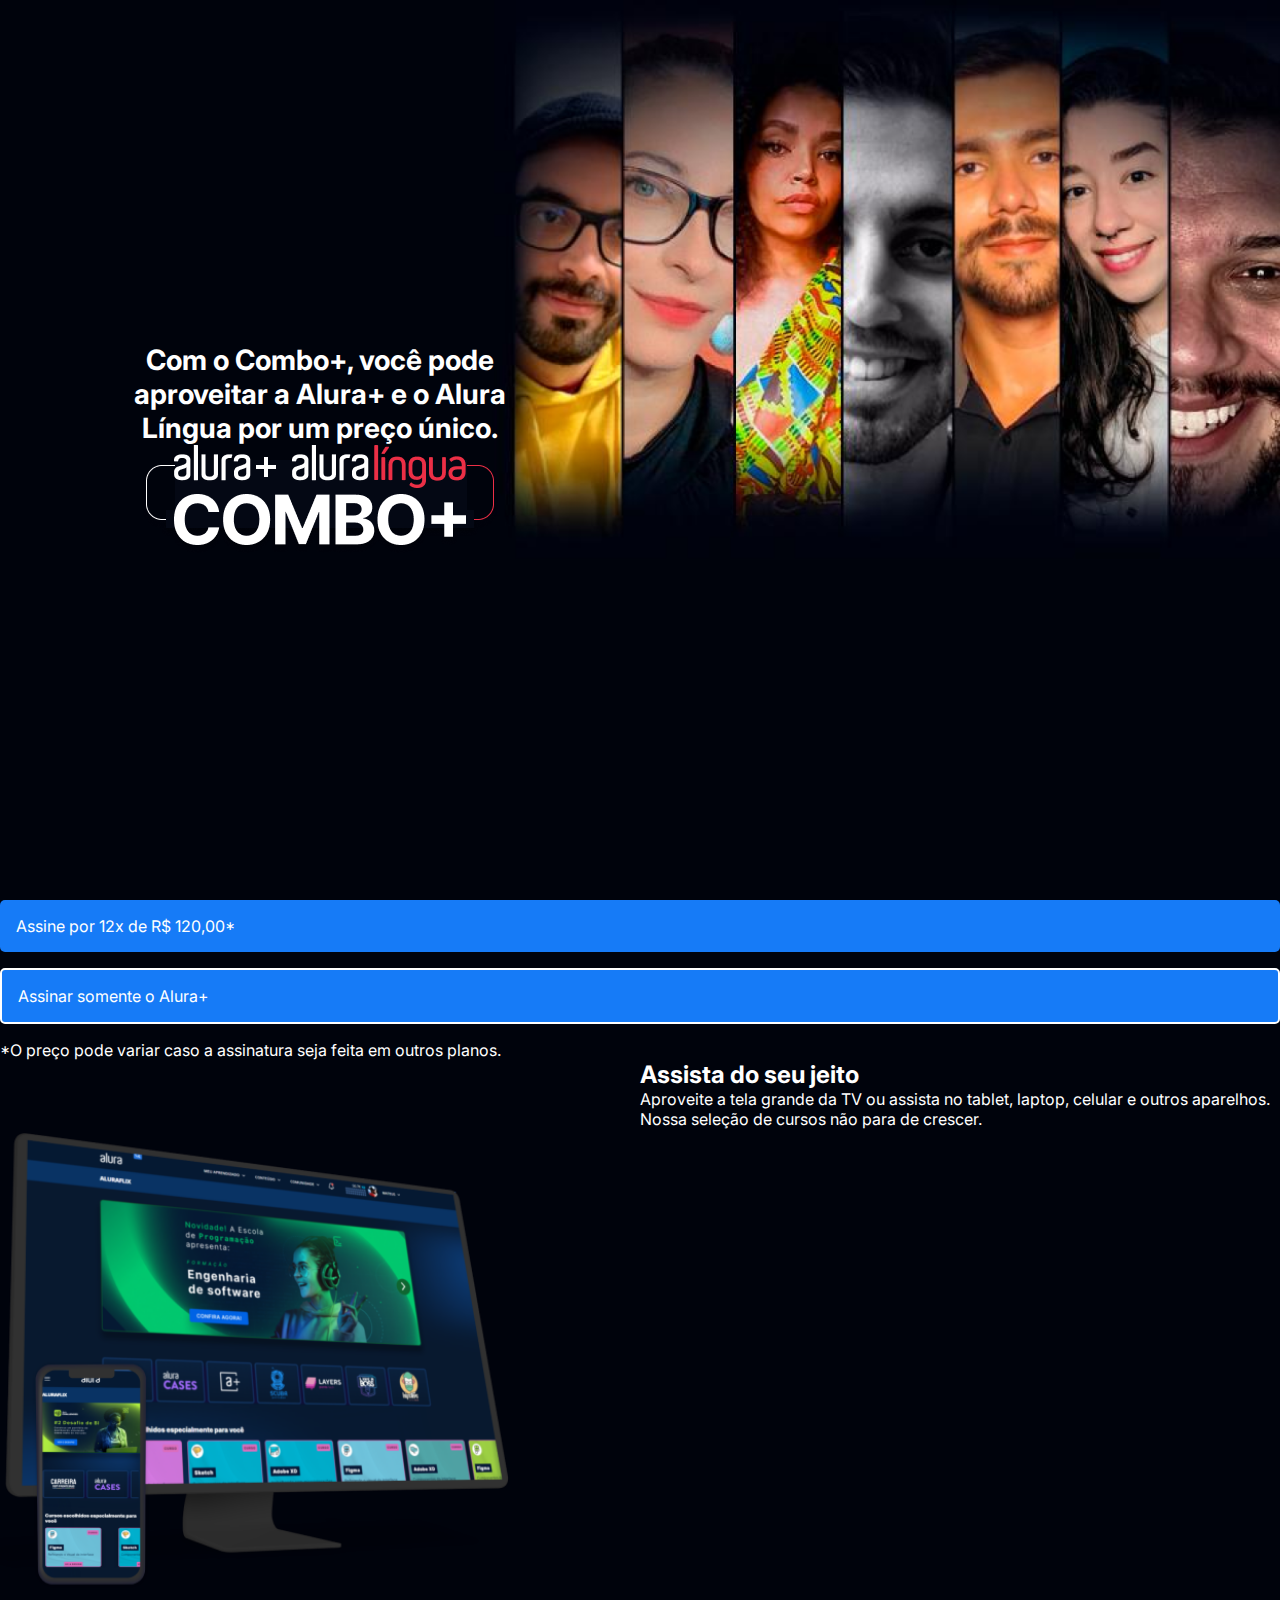
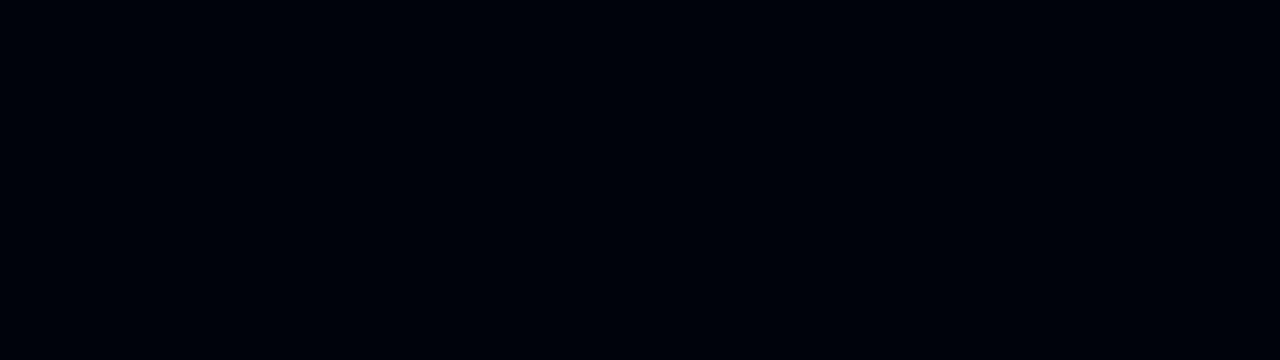
==== index.html @ 9e31f0d7 "Add files via upload" ====
<!DOCTYPE html>
<html>

<head>
    <title>Alura Plus</title>
    <meta charset="UTF-8">
    <meta name="viewport" content="width=device-width, initial-scale=1">
    <link rel="stylesheet" href="style.css">
    <link rel="preconnect" href="https://fonts.googleapis.com">
    <link rel="preconnect" href="https://fonts.gstatic.com" crossorigin>
    <link href="https://fonts.googleapis.com/css2?family=Inter:wght@400;700&display=swap" rel="stylesheet">
</head>

<body>

</body>

</html>
<body>
<section class="container principal">
    <div class="container__caixa">
        <h1 class="container__titulo">Com o Combo+, você pode aproveitar a Alura+ e o Alura Língua por um preço
            único.
        </h1>
        <img src="img/Combo.png" alt="O combo+ é a junção do alura+ e o alura língua" class="container__imagem">
    </section>
        <a href="www.alura.com.br" class="container__botao">Assine por 12x de R$ 120,00*</a>
        <a href="www.alura.com.br" class="container__botao botao_secundario">Assinar somente o Alura+</a>
        <p class="container__aviso">*O preço pode variar caso a assinatura seja feita em outros planos.</p>
    </div>
    <section class="container secundario">
        <img src="img/Plataformas.png" alt="Um monitor e um celular com a alura plus aberta" class="secundario__imagem">
        <div class="container__descricao">
            <h2 class="descricao__titulo">Assista do seu jeito</h2>
            <p class="descricao__texto">Aproveite a tela grande da TV ou assista no tablet, laptop, celular e outros
                aparelhos. Nossa seleção de cursos não para de crescer.</p>
        </div>
</section>
---- style.css ----
:root {
    --branco-principal: #FFFFFF;
    --cinza-secundario: #C0C0C0;
    --botao-azul: #167BF7;
    --cor-de-fundo: #00030C;
}
body {
    background-color: var(--cor-de-fundo);
}
body {
    background-color: var(--cor-de-fundo);
    color: var(--branco-principal);
}
* {
    margin: 0;
    padding: 0;
}
.container {
    height: 100vh;
}
.principal {
    background-image: url("img/Background.png");
    background-repeat: no-repeat;
    background-size: contain;
    align-items: center;
    text-align: center;
}
.container__botao {
    background-color: var(--botao-azul);
    border-radius: 5px;
    padding: 1em;
    color: var(--branco-principal);
    display: block;
}   
.container {
    height: 100vh;
    display: grid;
    grid-template-columns: 50% 50%;
}
.botao_secundario {
    background-color: transparent;
    border: 2px solid var(--branco-principal)
}
:root {
    --branco-principal: #FFFFFF;
    --cinza-secundario: #C0C0C0;
    --botao-azul: #167BF7;
    --cor-de-fundo: #00030C;
    --fonte-principal: 'Inter';
}
body {
    background-color: var(--cor-de-fundo);
    color: var(--branco-principal);
    font-family: var(--fonte-principal);
    font-size: 16px;
    font-weight: 400;
}
.container__botao {
    background-color: var(--botao-azul);
    border-radius: 5px;
    padding: 1em;
    color: var(--branco-principal);
    display: block;
    text-decoration: none;
    margin-bottom: 1em;
}
.container__titulo {
    font-size: 28px;
    font-weight: 700;
}
.container__caixa {
    margin: 0 6em;
}
.secundario__imagem {
    width: 80%;
}
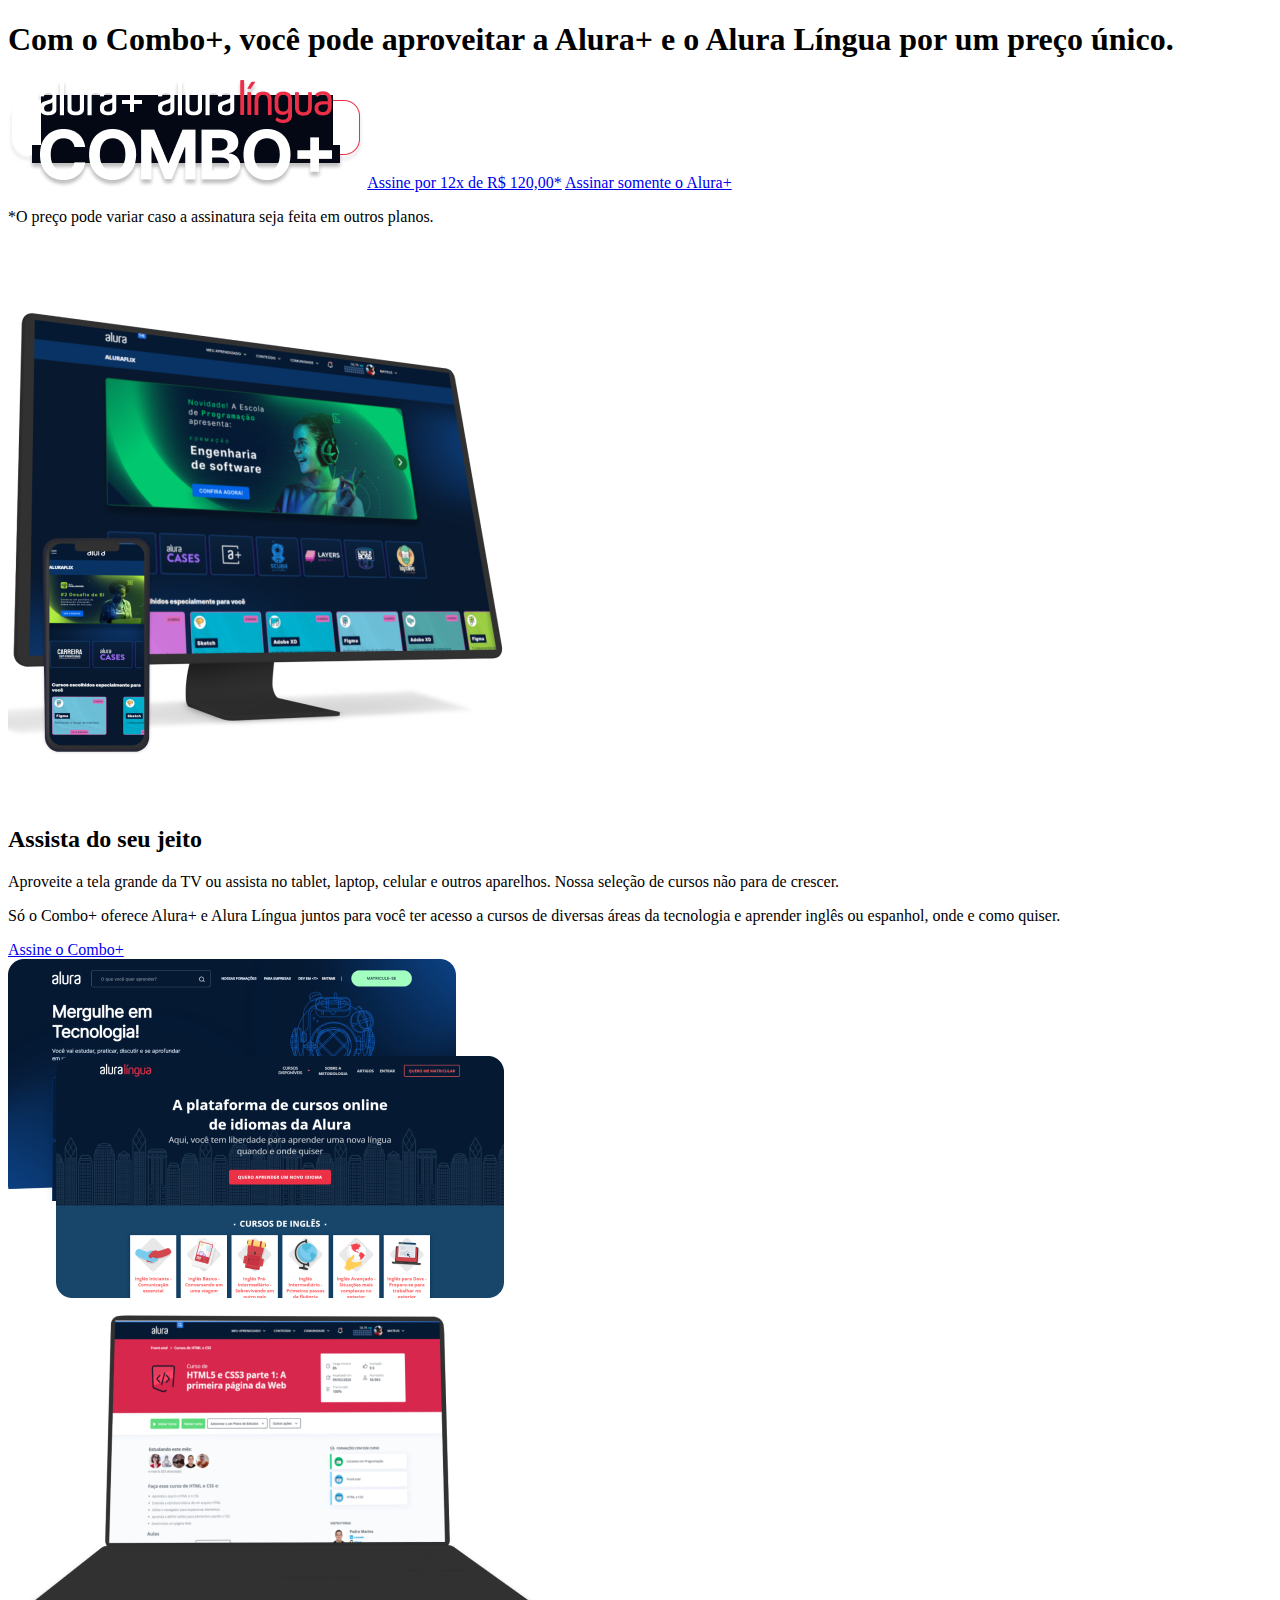
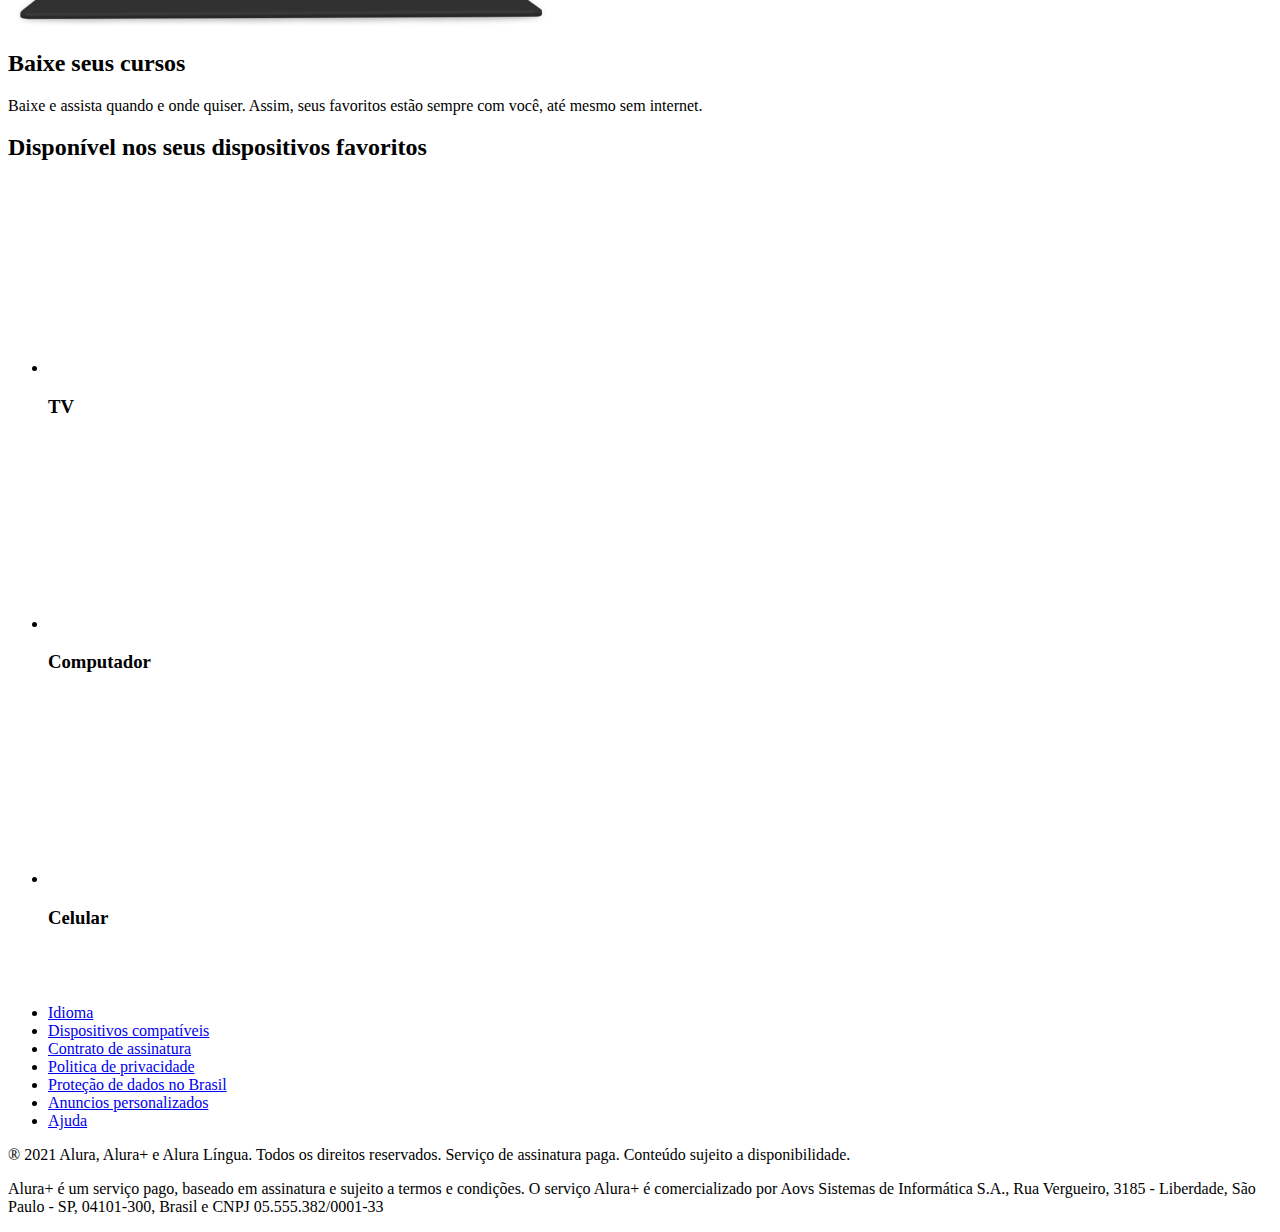
==== commit c4c41f36: "Add files via upload" ====
--- a/index.html
+++ b/index.html
@@ -5,29 +5,24 @@
     <title>Alura Plus</title>
     <meta charset="UTF-8">
     <meta name="viewport" content="width=device-width, initial-scale=1">
-    <link rel="stylesheet" href="style.css">
+    <link rel="stylesheet" href="styles.css">
     <link rel="preconnect" href="https://fonts.googleapis.com">
     <link rel="preconnect" href="https://fonts.gstatic.com" crossorigin>
     <link href="https://fonts.googleapis.com/css2?family=Inter:wght@400;700&display=swap" rel="stylesheet">
 </head>
 
 <body>
+    <section class="principal container">
+        <div class="container__caixa">
+            <h1 class="container__titulo">Com o Combo+, você pode aproveitar a Alura+ e o Alura Língua por um preço
+                único.</h1>
+            <img src="img/Combo.png" alt="O combo+ é a junção do alura+ e o alura língua" class="container__imagem">
+            <a href="www.alura.com.br" class="container__botao">Assine por 12x de R$ 120,00*</a>
+            <a href="www.alura.com.br" class="container__botao botao_secundario">Assinar somente o Alura+</a>
+            <p class="container__aviso">*O preço pode variar caso a assinatura seja feita em outros planos.</p>
+        </div>
+    </section>
 
-</body>
-
-</html>
-<body>
-<section class="container principal">
-    <div class="container__caixa">
-        <h1 class="container__titulo">Com o Combo+, você pode aproveitar a Alura+ e o Alura Língua por um preço
-            único.
-        </h1>
-        <img src="img/Combo.png" alt="O combo+ é a junção do alura+ e o alura língua" class="container__imagem">
-    </section>
-        <a href="www.alura.com.br" class="container__botao">Assine por 12x de R$ 120,00*</a>
-        <a href="www.alura.com.br" class="container__botao botao_secundario">Assinar somente o Alura+</a>
-        <p class="container__aviso">*O preço pode variar caso a assinatura seja feita em outros planos.</p>
-    </div>
     <section class="container secundario">
         <img src="img/Plataformas.png" alt="Um monitor e um celular com a alura plus aberta" class="secundario__imagem">
         <div class="container__descricao">
@@ -35,7 +30,81 @@
             <p class="descricao__texto">Aproveite a tela grande da TV ou assista no tablet, laptop, celular e outros
                 aparelhos. Nossa seleção de cursos não para de crescer.</p>
         </div>
-</section>
+    </section>
+
+    <section class="container secundario">
+        <div class="container__descricao">
+            <p class="descricao__texto">
+                Só o Combo+ oferece Alura+ e Alura Língua juntos para você ter acesso a cursos de diversas áreas da
+                tecnologia e aprender inglês ou espanhol, onde e como quiser.
+            </p>
+            <a href="www.alura.com.br" class="container__botao secundario__botao" container>Assine o Combo+</a>
+        </div>
+        <img src="img/Telas.png" alt="Tela do alura+ e alura língua" class="secundario__imagem">
+    </section>
+
+    <section class="container secundario">
+        <img src="img/Notebook.png" alt="Notebook com a página do curso HTML5 e CSS3 da Alura aberta"
+            class="secundario__imagem">
+        <div class="container__descricao">
+            <h2 class="descricao__titulo">Baixe seus cursos</h2>
+            <p class="descricao__texto">Baixe e assista quando e onde quiser. Assim, seus favoritos estão sempre com
+                você, até mesmo sem internet.</p>
+        </div>
+    </section>
+    
+    <section class="dispositivos">
+        <h2 class="dispositivos__titulo">Disponível nos seus dispositivos favoritos</h2>
+        <ul class="dispositivos__lista">
+            <li>
+                <img src="img/tv.png" alt="Ícone de televisão">
+                <h3 class="lista__item">TV</h3>
+            </li>
+            <li>
+                <img src="img/computador.png" alt="Ícone de computador">
+                <h3 class="lista__item">Computador</h3>
+            </li>
+            <li>
+                <img src="img/celular.png" alt="Ícone de celular">
+                <h3 class="lista__item">Celular</h3>
+            </li>
+        </ul>
+    </section>
+
+    <footer class="rodape">
+        <img src="img/Logo.png" alt="Alura+" class="rodape__logo">
+        <ul class="rodape__lista">
+            <li class="lista__link">
+                <a href="#">Idioma</a>
+            </li>
+            <li class="lista__link">
+                <a href="#">Dispositivos compatíveis</a>
+            </li>
+            <li class="lista__link">
+                <a href="#">Contrato de assinatura</a>
+            </li>
+            <li class="lista__link">
+                <a href="#">Politica de privacidade</a>
+            </li>
+            <li class="lista__link">
+                <a href="#">Proteção de dados no Brasil</a>
+            </li>
+            <li class="lista__link">
+                <a href="#">Anuncios personalizados</a>
+            </li>
+            <li class="lista__link">
+                <a href="#">Ajuda</a>
+            </li>
+        </ul>
+        <p class="rodape__texto">® 2021 Alura, Alura+ e Alura Língua. Todos os direitos reservados. Serviço de
+            assinatura paga. Conteúdo sujeito a disponibilidade.</p>
+        <p class="rodape__texto">Alura+ é um serviço pago, baseado em assinatura e sujeito a termos e condições. O
+            serviço Alura+ é comercializado por Aovs Sistemas de Informática S.A., Rua Vergueiro, 3185 - Liberdade, São
+            Paulo - SP, 04101-300, Brasil e CNPJ 05.555.382/0001-33</p>
+    </footer>
+</body>
+
+</html>
 
     
     
